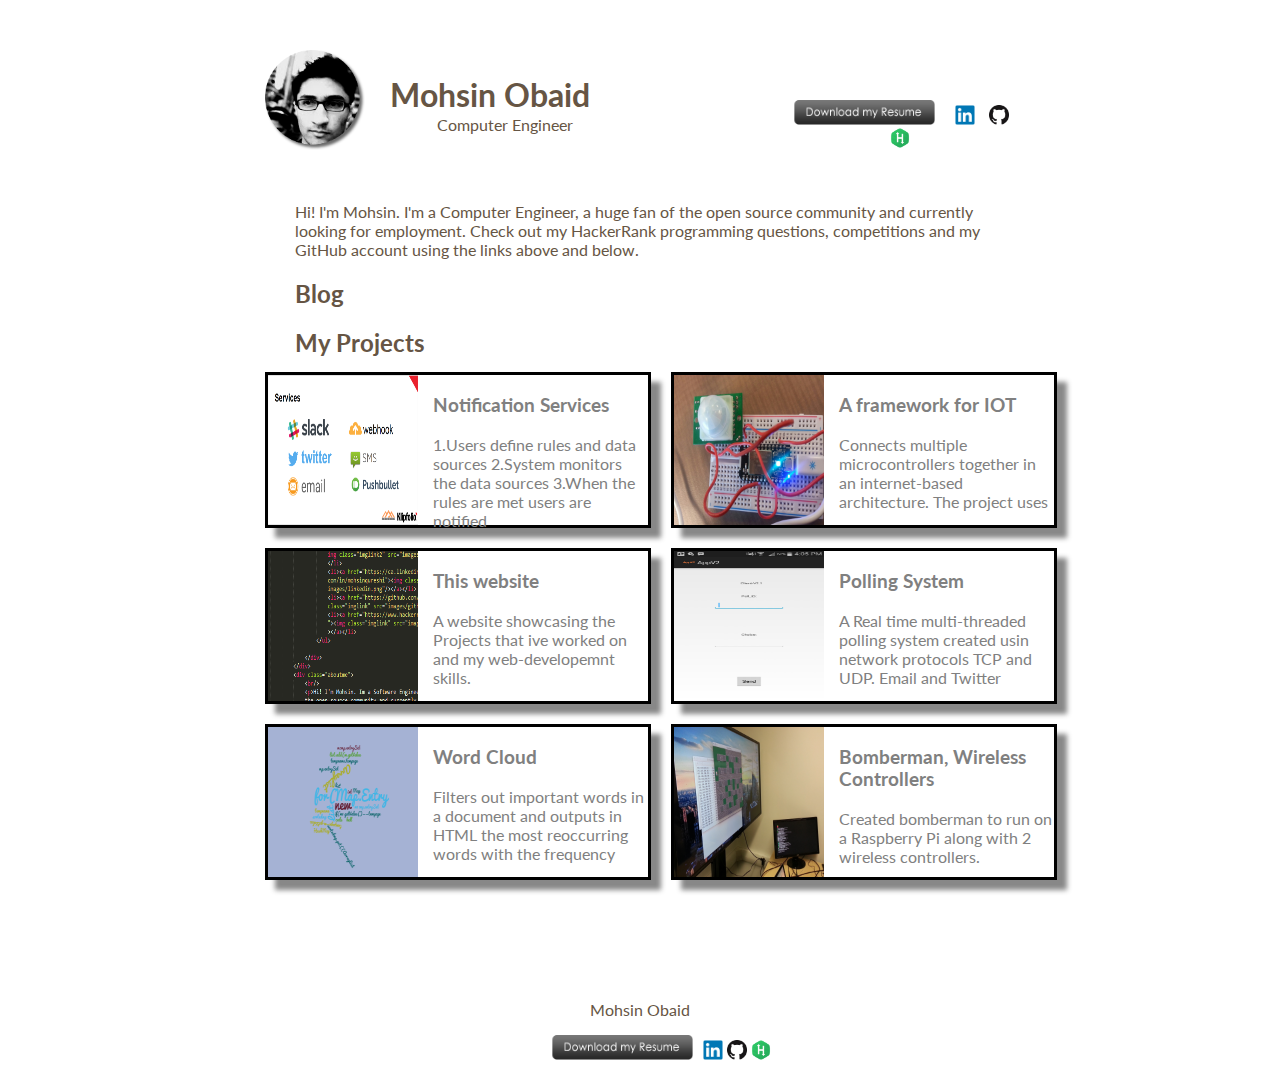
==== indexpr.html @ 73bae45f "adding blog in indexpr for future use" ====
<!DOCTYPE html>
<html>
	<head>
		<meta charset="UTF-8">
		<meta name="keywords" content="mohsin, obaid, java, web, development, projects, blog, blackberry">
		<meta name="description" content="Software Engineer. Love open source developemnt and currently looking for work">
		<meta name="author" content="Mohsin Obaid">
		<meta rel="canonical" href="http://mohsinobaid.com"/>
		<!--ADD METADATA HERE-->
		<title>Mohsin Obaid</title>
		<link rel="stylesheet" type="text/css" href="css/css2.css"/>
		<link href='http://fonts.googleapis.com/css?family=Lato:300,400,300italic,400italic' rel='stylesheet' type='text/css'>
    	<script>
		  (function(i,s,o,g,r,a,m){i['GoogleAnalyticsObject']=r;i[r]=i[r]||function(){
		  (i[r].q=i[r].q||[]).push(arguments)},i[r].l=1*new Date();a=s.createElement(o),
		  m=s.getElementsByTagName(o)[0];a.async=1;a.src=g;m.parentNode.insertBefore(a,m)
		  })(window,document,'script','//www.google-analytics.com/analytics.js','ga');

		  ga('create', 'UA-75590447-1', 'auto');
		  ga('send', 'pageview');
		</script>
	</head>
	<body>
		<div class="wrapper">
			<div class="header">
				
				<img id="face" src="images/mohsin.png" class="align-left"/>
				<h1 id="name">Mohsin Obaid </h1>	
				<p id="occupation">Computer Engineer</p>	
				<div class="links">	
					<ul>
						<li id="one"><a href="https://drive.google.com/file/d/0B4qP3K8jWiJUQ2tuSVR2ZDJtQWs/view"><img class="imglink2" src="images/resume3.png"/></a></li>
						<li><a href="https://ca.linkedin.com/in/mohsinqureshi"><img class="imglink" src="images/linkedin.png"/></a></li>
						<li><a href="https://github.com/mohsinobaid"><img class="imglink" src="images/github.png"/></a></li>
						<li><a href="https://www.hackerrank.com/mohsinobaid"><img class="imglink" src="images/hackerrank.png"/></a></li>
					</ul>

				</div>
			</div>
			<div class="aboutme">
				<br/>
				<p>Hi! I'm Mohsin. I'm a Computer Engineer, a huge fan of the open source community and currently looking for employment. Check out my HackerRank programming questions, competitions and my GitHub account using the links above and below.</p>
				<div id="tabs">
					<a id="men2"><h2 id="tit2">Blog</h2></a>
					<a class="focus" id="fen1"><h2 id="fit1">My Projects</h2></a>
				</div>
			</div>
			<div class="projects">

				<a href="https://github.com/j6s/decode_klipbackend">
					<div class="proj" id="p1">
						<img class="projpic" src="images/Services.png"/>
						<h3>Notification Services</h3>
						<p>1.Users define rules and data sources 2.System monitors the data sources 3.When the rules are met users are notified</p>
					</div>
				</a>
				<a href="https://github.com/mohsinobaid/IoT">
					<div class="proj" id="p1">
						<img class="projpic" src="images/proj1.jpg"/>
						<h3>A framework for IOT</h3>
						<p>Connects multiple microcontrollers together in an internet-based architecture. The project uses</p>
					</div>
				</a>
				<a href="https://github.com/mohsinobaid/Website">
					<div class="proj" id="p2">
						<img class="projpic" src="images/website.png"/>
						<h3>This website</h3>
						<p>A website showcasing the Projects that ive worked on and my web-developemnt skills.</p>
					</div>
				</a>
				<a href="https://github.com/mohsinobaid/sysc3303_pollserver">
					<div class="proj" id="p3">
						<img class="projpic" src="images/proj2.png"/>
						<h3>Polling System</h3>
						<p>A Real time multi-threaded polling system created usin network protocols TCP and UDP. Email and Twitter</p>
					</div>
				</a>
				<a href="https://github.com/mohsinobaid/Word-cloud">
					<div class="proj" id="p3">
						<img class="projpic" src="images/wordcloud.png"/>
						<h3>Word Cloud</h3>
						<p>Filters out important words in a document and outputs in HTML the most reoccurring words with the frequency</p>
					</div>
				</a>
				<a href="https://github.com/mohsinobaid/sysc3303_pollserver">
					<div class="proj" id="p3">
						<img class="projpic" src="images/bomberman.jpg"/>
						<h3>Bomberman, Wireless Controllers</h3>
						<p>Created bomberman to run on a Raspberry Pi along with 2 wireless controllers.</p>
					</div>
				</a>
			</div>
		</div>
		<!--<script src="js/projet.js"></script>-->
	</body>
	<footer>
		<p>Mohsin Obaid</p>
		<div class="links">	
					<ul>
						<li id="one"><a href="https://drive.google.com/file/d/0B4qP3K8jWiJUQ2tuSVR2ZDJtQWs/view"><img class="imglink2" src="images/resume3.png"/></a></li>
						<li><a href="https://ca.linkedin.com/in/mohsinqureshi"><img class="imglink" src="images/linkedin.png"/></a></li>
						<li><a href="https://github.com/mohsinobaid"><img class="imglink" src="images/github.png"/></a></li>
						<li><a href="https://www.hackerrank.com/mohsinobaid"><img class="imglink" src="images/hackerrank.png"/></a></li>
					</ul>

				</div>
	</footer>
</html>
---- css/css2.css ----
body{
	color:#665544;
	background-color: #d4d0c6
	//font-family: Georgia, "Times New Roman", serif;
	font-family: 'Lato', serif;
	text-align: center;
}
.wrapper{
	width:790px;
	margin:75px auto;
	height:850px;

}
background-color: pink;




.header{
	height:50px;
	background-color: lightblue;
}
.header h1{
	width:900px;
	margin-left: -430px;
}
.header p{
	width:900px;
	margin-left:-400px;
	margin-top:-20px;
}
.header ul{
	margin-top: -50px;
	margin-left: 490px;
}
.header li{
	margin-right: 10px;
}

#face{
	float:left;
	width:100px;
	height:100px;
	margin-top: -25px;
	margin-left: 20px;
	margin-right:-100px;
}

.links li{
	display:inline;
}
.imglink{
	width:20px;
	height:20px;
}
.imglink2{
	width:150px;
	height:25px;
}

.aboutme{
	/*height:135px;*/
	height:135px;
	//background-color: lightgreen;
	text-align: left;
	padding: 0px 10px 50px 50px;
}

.projects{
	height:200px;
	width:830px;
	//background-color: pink;
	text-align: left;
	margin-left: 20px;
	

}

.openProject{
	height:600px;
	width:780px;
	//background-color: blue;
	text-align: left;
	margin-left: 20px;
	border: 3px solid #000000;



}

.backButton{

}

.proj{
	float:left;
	box-shadow: 10px 10px 5px #888888;
	width:380px;
	height:150px;
	margin-right: 20px;
	margin-top: 20px;
	border: 3px solid #000000;
}
.projpic{
	height:150px;
	width:150px;
	float:left;
	margin-right: 15px;
}
.projects a{
	color:grey;
	text-decoration: none;
}
a:hover{
	color:darkgrey;
}

/*Tabs
Commenting out for git submit
also change aboutme height to 100px
*/

/*

.tabs a,h2 {
	display:inline;
	margin-left: 180px;
}
.tit h2, a{
	display:inline;
}
.tit1 a, h2{
	
}
#fit1{
	text-decoration: underline;
}

*/


/*
.men1 h2{
	padding-right: 200px;
	text-decoration: pink;
}
*/
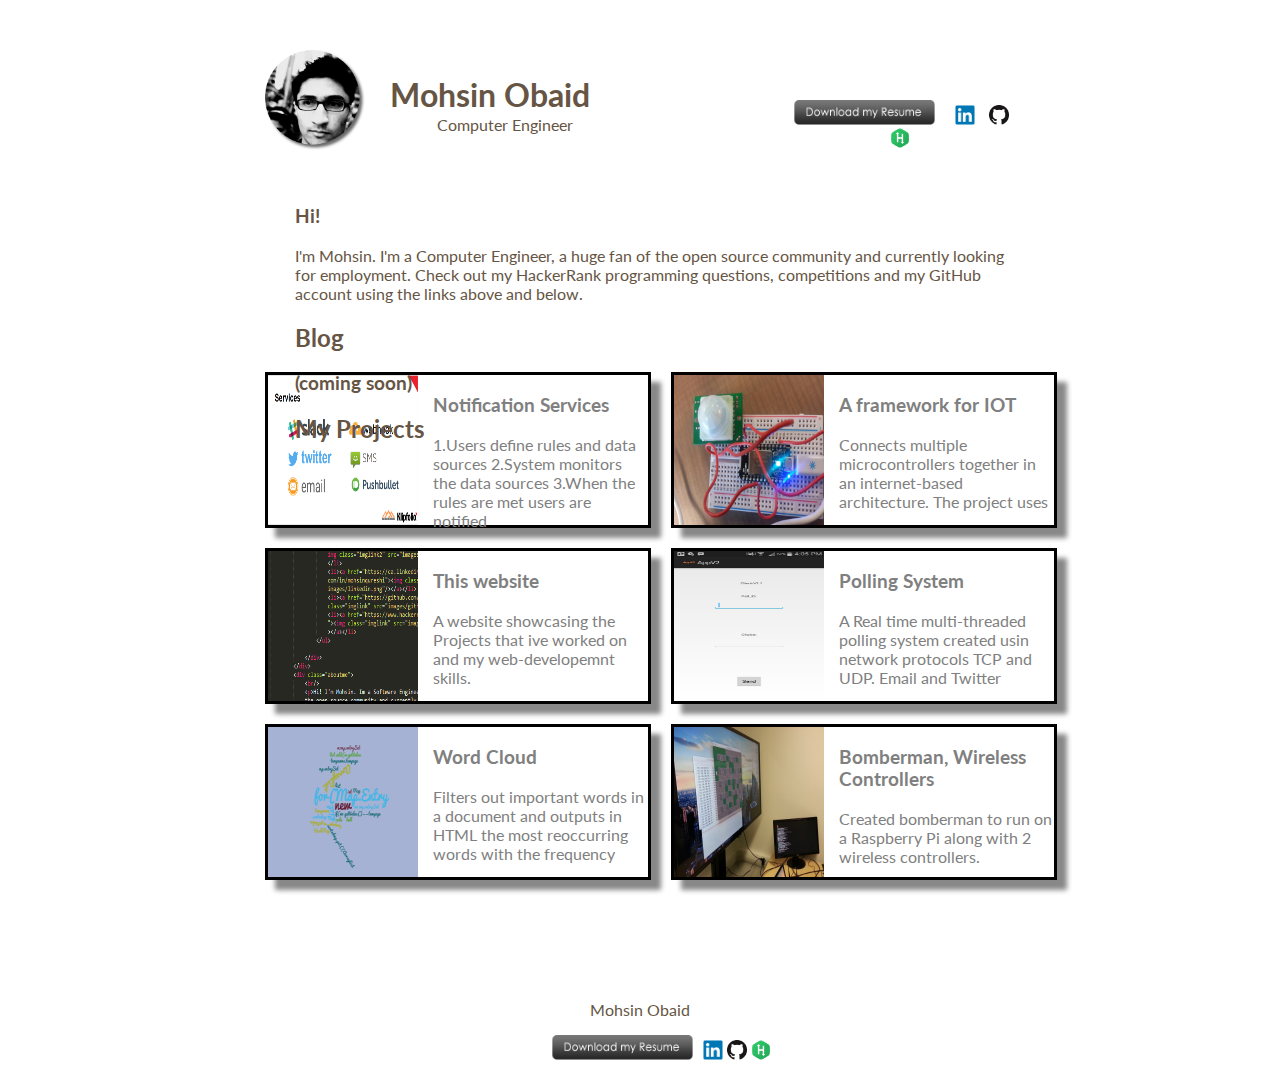
==== commit bb30a46b: "blog coming soon" ====
--- a/indexpr.html
+++ b/indexpr.html
@@ -39,9 +39,11 @@
 			</div>
 			<div class="aboutme">
 				<br/>
-				<p>Hi! I'm Mohsin. I'm a Computer Engineer, a huge fan of the open source community and currently looking for employment. Check out my HackerRank programming questions, competitions and my GitHub account using the links above and below.</p>
+				<div class="intro">
+					<p class="hi"><h3 class="he">Hi!</h3> I'm Mohsin. I'm a Computer Engineer, a huge fan of the open source community and currently looking for employment. Check out my HackerRank programming questions, competitions and my GitHub account using the links above and below.</p>
+				</div>
 				<div id="tabs">
-					<a id="men2"><h2 id="tit2">Blog</h2></a>
+					<a id="men2"><h2 id="tit2">Blog <h3>(coming soon)</h3></h2></a>
 					<a class="focus" id="fen1"><h2 id="fit1">My Projects</h2></a>
 				</div>
 			</div>
